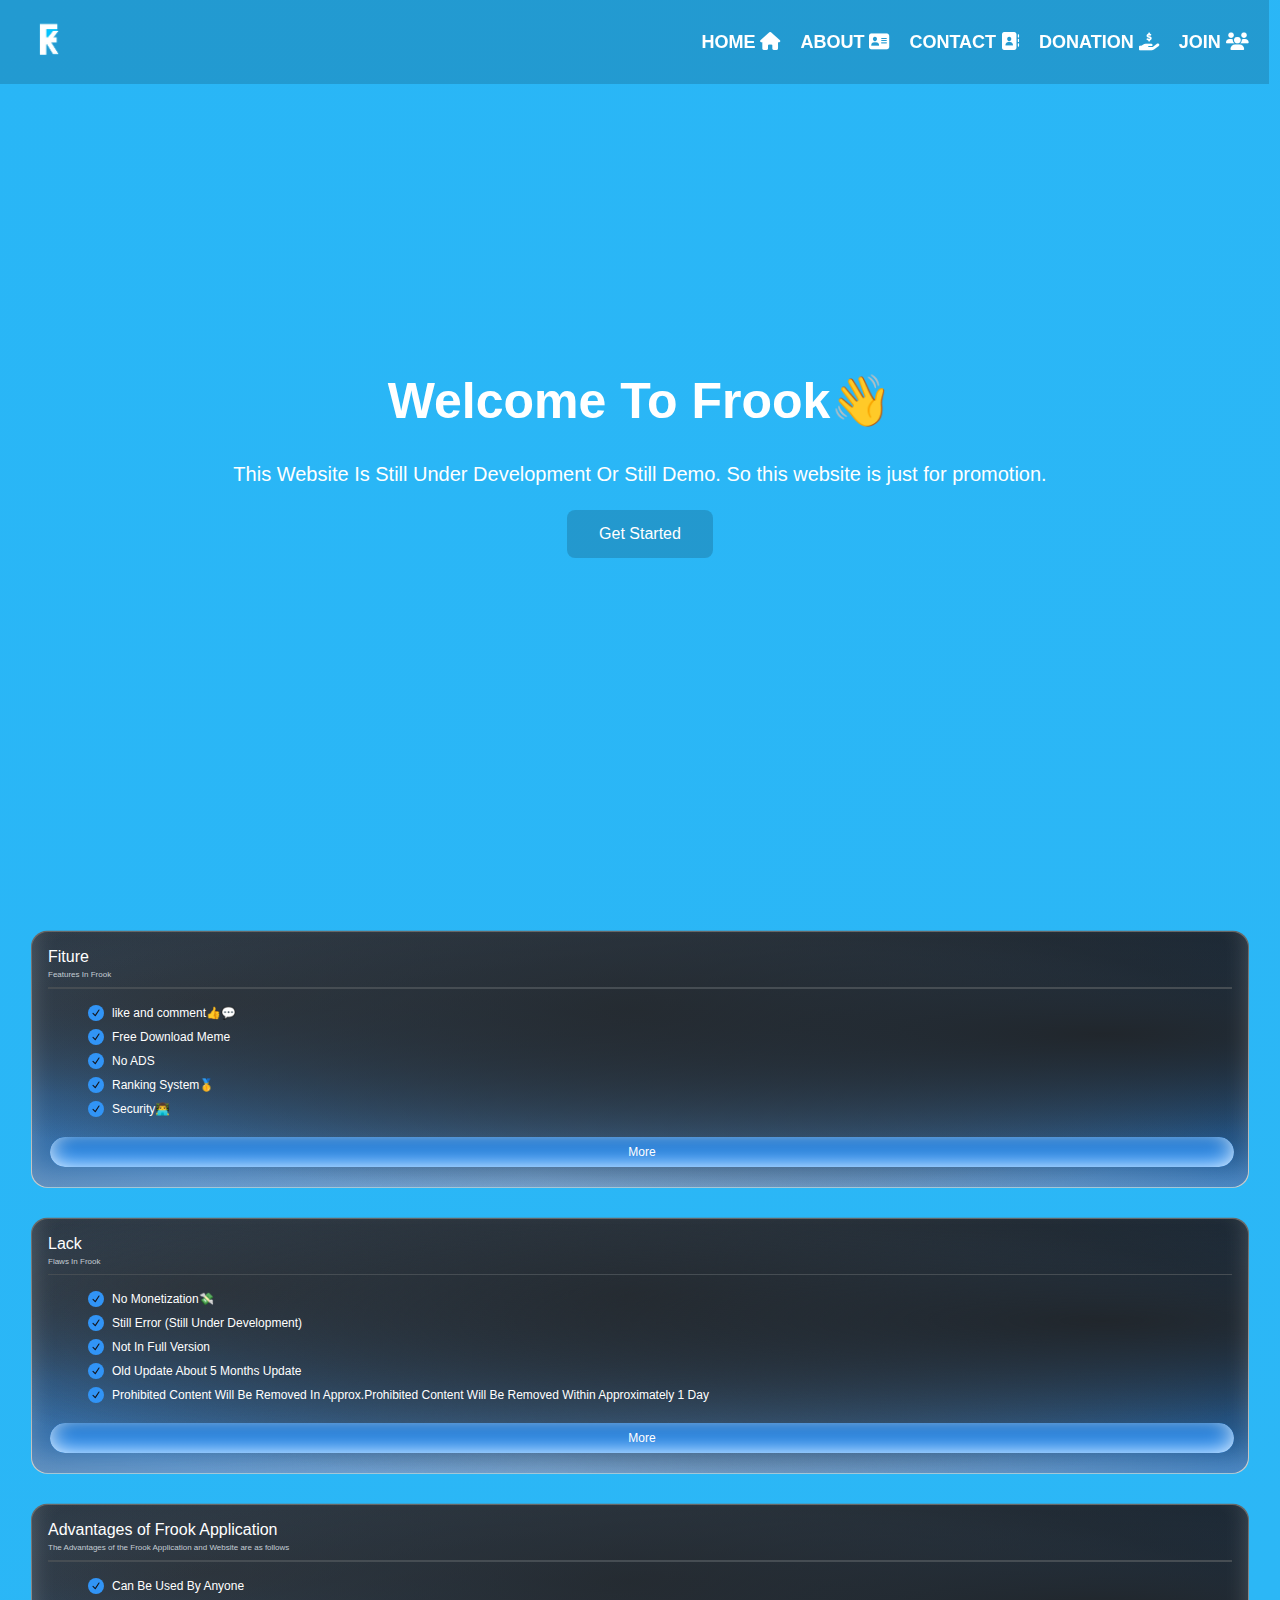
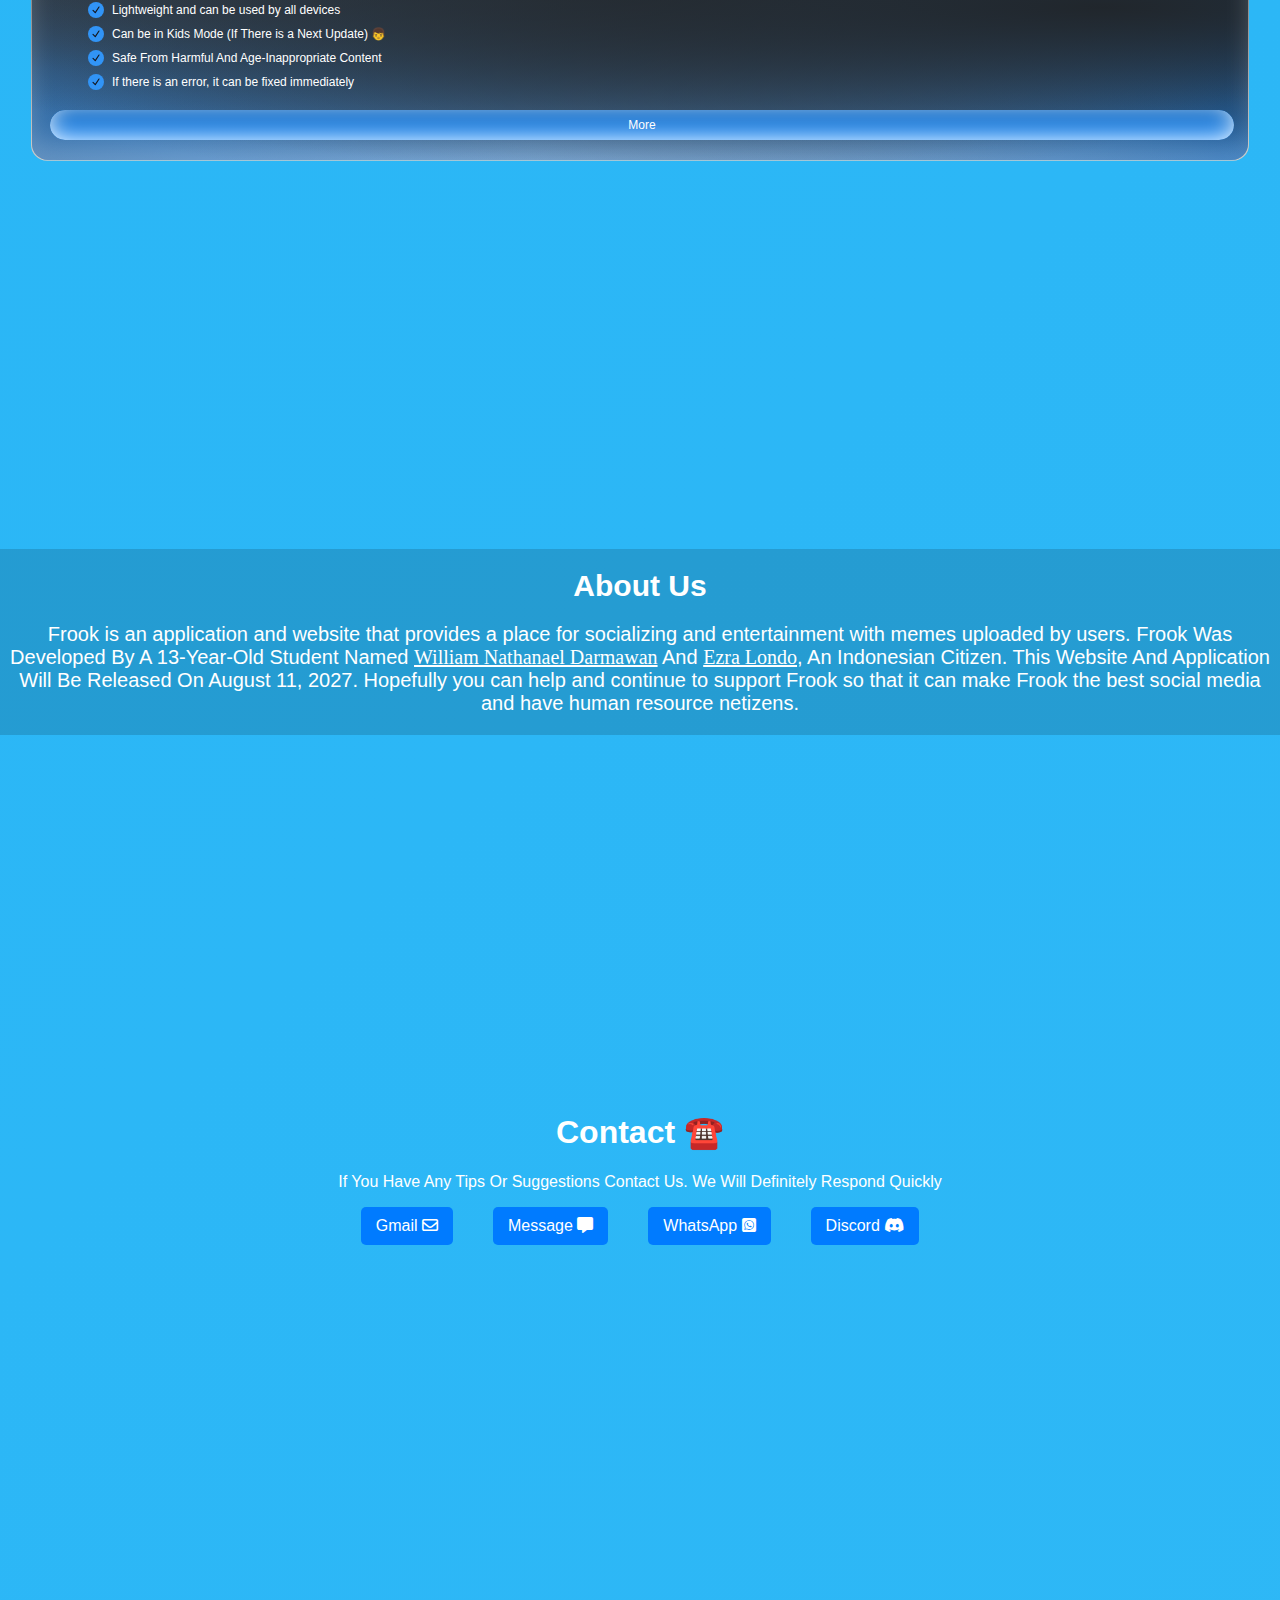
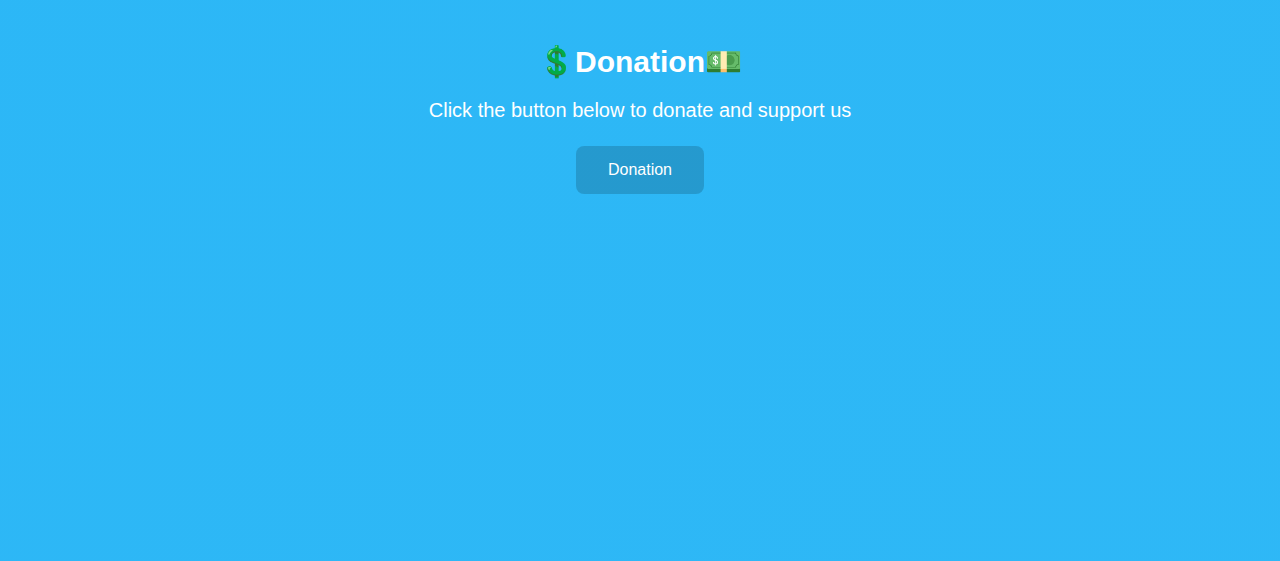
==== index.html @ d106742f "Frook Promotions Media Social" ====
<!DOCTYPE html>
<html lang="en">
<head>
  <meta charset="UTF-8">
  <meta http-equiv="X-UA-Compatible" content="IE=Edge">
  <meta name="viewport" content="width=device-width, initial-scale=1">
  
<!-- Meta Tags Dasar -->
<meta charset="UTF-8">
<meta name="viewport" content="width=device-width, initial-scale=1.0">
<meta name="title" content="Frook - Media Sosial Baru yang Seru dan Interaktif">
<meta name="description" content="Gabung di Frook, media sosial inovatif dengan fitur berbagi video dan interaksi yang seru!">
<meta name="keywords" content="Frook, media sosial baru, sosial media 2025, platform sosial, aplikasi sosial terbaru, jejaring sosial, komunitas online">
<meta name="author" content="Frook Team">
<meta name="robots" content="index, follow">

<!-- Open Graph (Facebook, WhatsApp, LinkedIn) -->
<meta property="og:title" content="Frook - Media Sosial Baru yang Seru dan Interaktif">
<meta property="og:description" content="Gabung di Frook, media sosial inovatif dengan fitur berbagi video dan interaksi yang seru!">
<meta property="og:image" content="https://frook.com/assets/frook-promosi.jpg">
<meta property="og:image:width" content="1200">
<meta property="og:image:height" content="630">
<meta property="og:url" content="https://frook.com">
<meta property="og:type" content="website">
<meta property="og:site_name" content="Frook">
<meta property="og:locale" content="id_ID">

<!-- Twitter Card -->
<meta name="twitter:card" content="summary_large_image">
<meta name="twitter:title" content="Frook - Media Sosial Baru yang Seru!">
<meta name="twitter:description" content="Jangan ketinggalan! Frook adalah media sosial baru yang bikin interaksi lebih seru. Coba sekarang!">
<meta name="twitter:image" content="https://frook.com/assets/frook-promosi.jpg">
<meta name="twitter:site" content="@frook_official"> <!-- Opsional jika punya akun Twitter -->
<meta name="twitter:creator" content="@frook_official"> <!-- Opsional jika punya akun Twitter -->

<!-- Favicon -->
<link rel="icon" href="https://frook.com/assets/favicon.ico" type="image/x-icon">
<link rel="apple-touch-icon" sizes="180x180" href="https://frook.com/assets/apple-touch-icon.png">
<link rel="icon" type="image/png" sizes="32x32" href="https://frook.com/assets/favicon-32x32.png">
<link rel="icon" type="image/png" sizes="16x16" href="https://frook.com/assets/favicon-16x16.png">

<!-- Canonical URL (untuk SEO) -->
<link rel="canonical" href="https://frook.com">
  
  

  <title>Frook Promotion Website</title>
 
  <link rel="stylesheet" href="style.css">
  
  <link rel="stylesheet" href="https://cdnjs.cloudflare.com/ajax/libs/font-awesome/6.7.2/css/all.min.css">
</head>

<body>
  
    <nav>
      <div class="img">
        <img src="frook.png" alt="frook">
      </div>
      <ul>
        <li>
          <a href="#home">
            HOME
            <i class="fa-solid fa-house"></i>
          </a>
        </li>
        <li>
          <a href="#about">
            ABOUT
            <i class="fa-solid fa-address-card"></i>
          </a>
        </li>
        <li>
          <a href="#contact">
            CONTACT
            <i class="fa-solid fa-address-book"></i>
          </a>
        </li>
        <li>
          <a href="#donation" class="donation">
            DONATION
            <i class="fa-solid fa-hand-holding-dollar"></i>
          </a>
        </li>
        <li>
          <a href="https://whatsapp.com/channel/0029Vb1HjuN3AzNIX2mMYd3d" class="join">
            JOIN
            <i class="fa-solid fa-users"></i>
          </a>
        </li>
      </ul>
    </nav>
  
  <div class="container" id="home">
    <div class="pembukaan">
      <h1>Welcome To Frook👋 </h1>
      <p>This Website Is Still Under Development Or Still Demo. So this website is just for promotion.</p>
      <a href="#card">
        <button>
          Get Started 
        </button>
      </a>
    </div>
  </div>
  
<div class="card" id="card">
  <div class="card__border"></div>
  <div class="card_title__container">
    <span class="card_title">Fiture</span>
    <p class="card_paragraph">
      Features In Frook
    </p>
  </div>
  <hr class="line" />
  <ul class="card__list">
    <li class="card__list_item">
      <span class="check">
        <svg
          xmlns="http://www.w3.org/2000/svg"
          viewBox="0 0 16 16"
          fill="currentColor"
          class="check_svg"
        >
          <path
            fill-rule="evenodd"
            d="M12.416 3.376a.75.75 0 0 1 .208 1.04l-5 7.5a.75.75 0 0 1-1.154.114l-3-3a.75.75 0 0 1 1.06-1.06l2.353 2.353 4.493-6.74a.75.75 0 0 1 1.04-.207Z"
            clip-rule="evenodd"
          ></path>
        </svg>
      </span>
      <span class="list_text">like and comment👍💬</span>
    </li>
    <li class="card__list_item">
      <span class="check">
        <svg
          xmlns="http://www.w3.org/2000/svg"
          viewBox="0 0 16 16"
          fill="currentColor"
          class="check_svg"
        >
          <path
            fill-rule="evenodd"
            d="M12.416 3.376a.75.75 0 0 1 .208 1.04l-5 7.5a.75.75 0 0 1-1.154.114l-3-3a.75.75 0 0 1 1.06-1.06l2.353 2.353 4.493-6.74a.75.75 0 0 1 1.04-.207Z"
            clip-rule="evenodd"
          ></path>
        </svg>
      </span>
      <span class="list_text">Free Download Meme</span>
    </li>
    <li class="card__list_item">
      <span class="check">
        <svg
          xmlns="http://www.w3.org/2000/svg"
          viewBox="0 0 16 16"
          fill="currentColor"
          class="check_svg"
        >
          <path
            fill-rule="evenodd"
            d="M12.416 3.376a.75.75 0 0 1 .208 1.04l-5 7.5a.75.75 0 0 1-1.154.114l-3-3a.75.75 0 0 1 1.06-1.06l2.353 2.353 4.493-6.74a.75.75 0 0 1 1.04-.207Z"
            clip-rule="evenodd"
          ></path>
        </svg>
      </span>
      <span class="list_text">No ADS</span>
    </li>
    <li class="card__list_item">
      <span class="check">
        <svg
          xmlns="http://www.w3.org/2000/svg"
          viewBox="0 0 16 16"
          fill="currentColor"
          class="check_svg"
        >
          <path
            fill-rule="evenodd"
            d="M12.416 3.376a.75.75 0 0 1 .208 1.04l-5 7.5a.75.75 0 0 1-1.154.114l-3-3a.75.75 0 0 1 1.06-1.06l2.353 2.353 4.493-6.74a.75.75 0 0 1 1.04-.207Z"
            clip-rule="evenodd"
          ></path>
        </svg>
      </span>
      <span class="list_text">Ranking System🥇</span>
    </li>
    <li class="card__list_item">
      <span class="check">
        <svg
          xmlns="http://www.w3.org/2000/svg"
          viewBox="0 0 16 16"
          fill="currentColor"
          class="check_svg"
        >
          <path
            fill-rule="evenodd"
            d="M12.416 3.376a.75.75 0 0 1 .208 1.04l-5 7.5a.75.75 0 0 1-1.154.114l-3-3a.75.75 0 0 1 1.06-1.06l2.353 2.353 4.493-6.74a.75.75 0 0 1 1.04-.207Z"
            clip-rule="evenodd"
          ></path>
        </svg>
      </span>
      <span class="list_text">Security👨‍💻 </span>
    </li>
  </ul>
    <a href="more.html">
      <button class="button">
        More
      </button>
    </a>
</div>

<div class="card">
  <div class="card__border"></div>
  <div class="card_title__container">
    <span class="card_title">Lack</span>
    <p class="card_paragraph">
      Flaws In Frook
    </p>
  </div>
  <hr class="line" />
  <ul class="card__list">
    <li class="card__list_item">
      <span class="check">
        <svg
          xmlns="http://www.w3.org/2000/svg"
          viewBox="0 0 16 16"
          fill="currentColor"
          class="check_svg"
        >
          <path
            fill-rule="evenodd"
            d="M12.416 3.376a.75.75 0 0 1 .208 1.04l-5 7.5a.75.75 0 0 1-1.154.114l-3-3a.75.75 0 0 1 1.06-1.06l2.353 2.353 4.493-6.74a.75.75 0 0 1 1.04-.207Z"
            clip-rule="evenodd"
          ></path>
        </svg>
      </span>
      <span class="list_text">No Monetization💸</span>
    </li>
    <li class="card__list_item">
      <span class="check">
        <svg
          xmlns="http://www.w3.org/2000/svg"
          viewBox="0 0 16 16"
          fill="currentColor"
          class="check_svg"
        >
          <path
            fill-rule="evenodd"
            d="M12.416 3.376a.75.75 0 0 1 .208 1.04l-5 7.5a.75.75 0 0 1-1.154.114l-3-3a.75.75 0 0 1 1.06-1.06l2.353 2.353 4.493-6.74a.75.75 0 0 1 1.04-.207Z"
            clip-rule="evenodd"
          ></path>
        </svg>
      </span>
      <span class="list_text">Still Error (Still Under Development)</span>
    </li>
    <li class="card__list_item">
      <span class="check">
        <svg
          xmlns="http://www.w3.org/2000/svg"
          viewBox="0 0 16 16"
          fill="currentColor"
          class="check_svg"
        >
          <path
            fill-rule="evenodd"
            d="M12.416 3.376a.75.75 0 0 1 .208 1.04l-5 7.5a.75.75 0 0 1-1.154.114l-3-3a.75.75 0 0 1 1.06-1.06l2.353 2.353 4.493-6.74a.75.75 0 0 1 1.04-.207Z"
            clip-rule="evenodd"
          ></path>
        </svg>
      </span>
      <span class="list_text">Not In Full Version</span>
    </li>
    <li class="card__list_item">
      <span class="check">
        <svg
          xmlns="http://www.w3.org/2000/svg"
          viewBox="0 0 16 16"
          fill="currentColor"
          class="check_svg"
        >
          <path
            fill-rule="evenodd"
            d="M12.416 3.376a.75.75 0 0 1 .208 1.04l-5 7.5a.75.75 0 0 1-1.154.114l-3-3a.75.75 0 0 1 1.06-1.06l2.353 2.353 4.493-6.74a.75.75 0 0 1 1.04-.207Z"
            clip-rule="evenodd"
          ></path>
        </svg>
      </span>
      <span class="list_text">Old Update About 5 Months Update</span>
    </li>
    <li class="card__list_item">
      <span class="check">
        <svg
          xmlns="http://www.w3.org/2000/svg"
          viewBox="0 0 16 16"
          fill="currentColor"
          class="check_svg"
        >
          <path
            fill-rule="evenodd"
            d="M12.416 3.376a.75.75 0 0 1 .208 1.04l-5 7.5a.75.75 0 0 1-1.154.114l-3-3a.75.75 0 0 1 1.06-1.06l2.353 2.353 4.493-6.74a.75.75 0 0 1 1.04-.207Z"
            clip-rule="evenodd"
          ></path>
        </svg>
      </span>
      <span class="list_text">Prohibited Content Will Be Removed In Approx.Prohibited Content Will Be Removed Within Approximately 1 Day</span>
    </li>
  </ul>
    <a href="more.html">
      <button class="button">
        More
      </button>
    </a>
</div>

<div class="card">
  <div class="card__border"></div>
  <div class="card_title__container">
    <span class="card_title">Advantages of Frook Application</span>
    <p class="card_paragraph">
      The Advantages of the Frook Application and Website are as follows
    </p>
  </div>
  <hr class="line" />
  <ul class="card__list">
    <li class="card__list_item">
      <span class="check">
        <svg
          xmlns="http://www.w3.org/2000/svg"
          viewBox="0 0 16 16"
          fill="currentColor"
          class="check_svg"
        >
          <path
            fill-rule="evenodd"
            d="M12.416 3.376a.75.75 0 0 1 .208 1.04l-5 7.5a.75.75 0 0 1-1.154.114l-3-3a.75.75 0 0 1 1.06-1.06l2.353 2.353 4.493-6.74a.75.75 0 0 1 1.04-.207Z"
            clip-rule="evenodd"
          ></path>
        </svg>
      </span>
      <span class="list_text">Can Be Used By Anyone</span>
    </li>
    <li class="card__list_item">
      <span class="check">
        <svg
          xmlns="http://www.w3.org/2000/svg"
          viewBox="0 0 16 16"
          fill="currentColor"
          class="check_svg"
        >
          <path
            fill-rule="evenodd"
            d="M12.416 3.376a.75.75 0 0 1 .208 1.04l-5 7.5a.75.75 0 0 1-1.154.114l-3-3a.75.75 0 0 1 1.06-1.06l2.353 2.353 4.493-6.74a.75.75 0 0 1 1.04-.207Z"
            clip-rule="evenodd"
          ></path>
        </svg>
      </span>
      <span class="list_text">Lightweight and can be used by all devices</span>
    </li>
    <li class="card__list_item">
      <span class="check">
        <svg
          xmlns="http://www.w3.org/2000/svg"
          viewBox="0 0 16 16"
          fill="currentColor"
          class="check_svg"
        >
          <path
            fill-rule="evenodd"
            d="M12.416 3.376a.75.75 0 0 1 .208 1.04l-5 7.5a.75.75 0 0 1-1.154.114l-3-3a.75.75 0 0 1 1.06-1.06l2.353 2.353 4.493-6.74a.75.75 0 0 1 1.04-.207Z"
            clip-rule="evenodd"
          ></path>
        </svg>
      </span>
      <span class="list_text">Can be in Kids Mode (If There is a Next Update) 👦</span>
    </li>
    <li class="card__list_item">
      <span class="check">
        <svg
          xmlns="http://www.w3.org/2000/svg"
          viewBox="0 0 16 16"
          fill="currentColor"
          class="check_svg"
        >
          <path
            fill-rule="evenodd"
            d="M12.416 3.376a.75.75 0 0 1 .208 1.04l-5 7.5a.75.75 0 0 1-1.154.114l-3-3a.75.75 0 0 1 1.06-1.06l2.353 2.353 4.493-6.74a.75.75 0 0 1 1.04-.207Z"
            clip-rule="evenodd"
          ></path>
        </svg>
      </span>
      <span class="list_text">Safe From Harmful And Age-Inappropriate Content</span>
    </li>
    <li class="card__list_item">
      <span class="check">
        <svg
          xmlns="http://www.w3.org/2000/svg"
          viewBox="0 0 16 16"
          fill="currentColor"
          class="check_svg"
        >
          <path
            fill-rule="evenodd"
            d="M12.416 3.376a.75.75 0 0 1 .208 1.04l-5 7.5a.75.75 0 0 1-1.154.114l-3-3a.75.75 0 0 1 1.06-1.06l2.353 2.353 4.493-6.74a.75.75 0 0 1 1.04-.207Z"
            clip-rule="evenodd"
          ></path>
        </svg>
      </span>
      <span class="list_text">If there is an error, it can be fixed immediately</span>
    </li>
  </ul>
  <a href="more.html">
      <button class="button">
        More
      </button>
  </a>
</div>

  
  
  <div class="container02" id="about">
    <div class="tentang">
      <h1>About Us</h1>
      <p>Frook is an application and website that provides a place for socializing and entertainment with memes uploaded by users. Frook Was Developed By A 13-Year-Old Student Named <span>William Nathanael Darmawan</span> And <span>Ezra Londo</span>, An Indonesian Citizen. This Website And Application Will Be Released On August 11, 2027. Hopefully you can help and continue to support Frook so that it can make Frook the best social media and have human resource netizens.</p>
    </div>
  </div>
  
  <div class="container03" id="contact">
    <div class="hubungi">
      <h1>
        Contact ☎️
      </h1>
      <p>
        If You Have Any Tips Or Suggestions Contact Us. We Will Definitely Respond Quickly
      </p>
      <ul>
        <li>
          <a href="mailto:frookwebsite@gmail.com">
            Gmail
            <i class="fa-regular fa-envelope"></i>
          </a>
        </li>
        <li>
          <a href="sms:081342888840?body=Halo, saya mau gabung ke komunitas frook.">
            Message 
            <i class="fa-solid fa-message"></i>
          </a>
        </li>
        <li>
          <a href="https://whatsapp.com/channel/0029Vb1HjuN3AzNIX2mMYd3d">
            WhatsApp
            <i class="fa-brands fa-square-whatsapp"></i>
          </a>
        </li>
        <li>
          <a href="https://discord.com/channels/1337779420768768041/1338451956095516805">
            Discord
            <i class="fa-brands fa-discord"></i>
          </a>
        </li>
      </ul>
    </div>
  </div>
  
  <div class="container04">
    <div class="donasi" id="donation">
      <h1>💲Donation💵</h1>
      <p>Click the button below to donate and support us
      </p>
      <a href="https://saweria.co/frook">
        <button>
          Donation
        </button>
      </a>
    </div>
  </div>
  
  
  <script src="/JavaScript/main.js">
    
  </script>
</body>
</html>
---- style.css ----
html {
  scroll-behavior: smooth;
}

/* Backgroundd Frook */

body {
    background: linear-gradient(-45deg, #6EAAEB, #1769CE, #4fc3f7, #29b6f6);
    background-size: 5000% 5000%;
    animation: gradientBG 6s ease infinite;
    height: 100vh;
    margin: 0;
    color: #ffffff;
    font-family: Arial, sans-serif;
}

@keyframes gradientBG {
    0% { background-position: 0% 50%; }
    50% { background-position: 100% 50%; }
    100% { background-position: 0% 50%; }
}

/* akhir dari backgrounddd frook */


/* navbarr */

nav {
  position: fixed;
  top: 0;
  z-index: 1000;
  display: flex;
  align-items: center;
  justify-content: space-between;
  background-color: #00000026;
  padding: 10px 20px;
  width: 96%;
}

nav ul {
  list-style: none;
  display: flex;
  gap: 20px;
}

nav ul li a {
  text-decoration: none;
  color: white;
  font-size: 18px;
  font-weight: bold;
  transition: color 0.5s;
}

nav ul li a:hover {
  text-decoration: underline;
  border-bottom: 1px solid yellow;
  color: yellow;
}

nav img {
  width: 60px;
  height: auto;
}

/* akhir dari navbar */

/* pembukaan */

.container {
  display: flex;
  justify-items: center;
  justify-content: center;
  align-items: center;
  height: 100vh;
  width: 100%;
}

.container .pembukaan {
  text-align: center;
}

.container .pembukaan h1 {
  font-size: 50px;
}
.container .pembukaan p {
  font-size: 20px;
}

button {
  background-color: #00000029;
  border: none;
  color: white;
  padding: 15px 32px;
  text-align: center;
  text-decoration: none;
  display: inline-block;
  font-size: 16px;
  margin: 4px 2px;
  cursor: pointer;
  border-radius: 8px;
}

/* akhir darii pembukaaan */

/*frook informasi*/

.card {
  --white: hsl(0, 0%, 100%);
  --black: hsl(240, 15%, 9%);
  --paragraph: hsl(210, 15%, 80%);
  --line: hsl(210, 9%, 30%);
  --primary: hsl(210, 92%, 58%);

  position: relative;
  flex-direction: column;
  gap: 1rem;
  margin: 2rem;
  padding: 1rem;


  background-color: hsl(210, 15%, 10%);
  background-image: radial-gradient(
      at 88% 40%, hsl(210, 15%, 15%) 0px, transparent 85%
    ),
    radial-gradient(at 49% 30%, hsl(210, 15%, 20%) 0px, transparent 85%),
    radial-gradient(at 14% 26%, hsl(210, 15%, 25%) 0px, transparent 85%),
    radial-gradient(at 0% 64%, hsl(210, 92%, 58%) 0px, transparent 85%),
    radial-gradient(at 41% 94%, hsl(210, 92%, 78%) 0px, transparent 85%),
    radial-gradient(at 100% 99%, hsl(210, 92%, 40%) 0px, transparent 85%);

  border-radius: 1rem;
  box-shadow: 0px -16px 24px 0px rgba(255, 255, 255, 0.2) inset;
}

.card .card__border {
  overflow: hidden;
  pointer-events: none;
  position: absolute;
  z-index: -10;
  top: 50%;
  left: 50%;
  transform: translate(-50%, -50%);
  width: calc(100% + 2px);
  height: calc(100% + 2px);

  background-image: linear-gradient(0deg, hsl(0, 0%, 100%) -50%, hsl(0, 0%, 40%) 100%);
  border-radius: 1rem;
}

.card .card_title__container .card_title {
  font-size: 1rem;
  color: var(--white);
}

.card .card_title__container .card_paragraph {
  margin-top: 0.25rem;
  width: 65%;
  font-size: 0.5rem;
  color: var(--paragraph);
}

.card .line {
  width: 100%;
  height: 0.1rem;
  background-color: var(--line);
  border: none;
}

.card .card__list {
  display: flex;
  flex-direction: column;
  gap: 0.5rem;
}

.card .card__list .card__list_item {
  display: flex;
  align-items: center;
  gap: 0.5rem;
}

.card .card__list .card__list_item .check {
  display: flex;
  justify-content: center;
  align-items: center;
  width: 1rem;
  height: 1rem;
  background-color: var(--primary);
  border-radius: 50%;
}

.card .card__list .card__list_item .check .check_svg {
  width: 0.75rem;
  height: 0.75rem;
  fill: var(--black);
}

.card .card__list .card__list_item .list_text {
  font-size: 0.75rem;
  color: var(--white);
}

.card .button {
  cursor: pointer;
  padding: 0.5rem;
  width: 100%;
  background-image: linear-gradient(0deg, hsl(210, 92%, 60%) 0%, hsl(210, 92%, 40%) 100%);
  font-size: 0.75rem;
  color: var(--white);
  border: 0;
  border-radius: 9999px;
  box-shadow: inset 0 -2px 25px -4px var(--white);
}

.card .button:hover {
  background-image: linear-gradient(0deg, hsl(210, 92%, 70%) 0%, hsl(210, 92%, 50%) 100%);
}

/* akhir darii frook inf */

/* Tentangg */

.container02 {
  display: flex;
  justify-items: center;
  justify-content: center;
  align-items: center;
  height: 100vh;
  width: 100%;
}

.container02 .tentang {
  text-align: center;
  background-color: #00000025
}

.container02 .tentang h1 {
  font-size: 30px;
}
.container02 .tentang p {
  font-size: 20px;
}

.container02 .tentang span {
  text-decoration: underline;
  font-family: fantasy;
}

/* akhir dari tentanggg */

/* kontakk*/

.container03 {
  text-align: center;
}

.container03 .hubungi ul {
  list-style: none;
  display: flex;
  justify-content: center;
  gap: 20px;
  padding: 0;
}

.container03 .hubungi ul li {
  margin: 0 10px;
}

.hubungi ul li a {
  text-decoration: none;
  color: white;
  display: block;
  padding: 10px 15px; 
  background-color: #007bff; 
  border-radius: 5px;
}

/* akhir dari kontaak */

/* donasii */

.container04 {
  display: flex;
  justify-items: center;
  justify-content: center;
  align-items: center;
  height: 100vh;
  width: 100%;
}

.container04 .donasi {
  text-align: center;
}

.container04 .donasi h1 {
  font-size: 30px;
}

.container04 .donasi p {
  font-size: 20px;
}

/* akhir dari donaasi */




/* untuk hp */

@media (max-width: 768px) {
  
  /* navbart*/
  
 nav ul li a i{
    display: none !important;
  }
  
  nav .donation, .join {
    display: none !important;
  }
  
  nav ul li a {
    font-size: 18px;
  }
  
  .container03 .hubungi ul {
  display: grid;
  grid-template-columns: repeat(2, 1fr);
  grid-template-rows: repeat(2, auto);
  gap: 20px; 
  justify-content: center;
  align-items: center;
  padding: 0;
}

.container03 .hubungi ul li {
  list-style: none;
  text-align: center;
}

.hubungi ul li a {
  text-decoration: none;
  color: white;
  display: block;
  padding: 15px 20px;
  background-color: #007bff;
  border-radius: 8px;
  font-size: 18px;
  font-weight: bold;
  transition: background 0.3s;
}

.hubungi ul li a:hover {
  background-color: #0056b3;
}
  
 /* akhir dari navbar */
  
  
}

/* akhir dari hp */
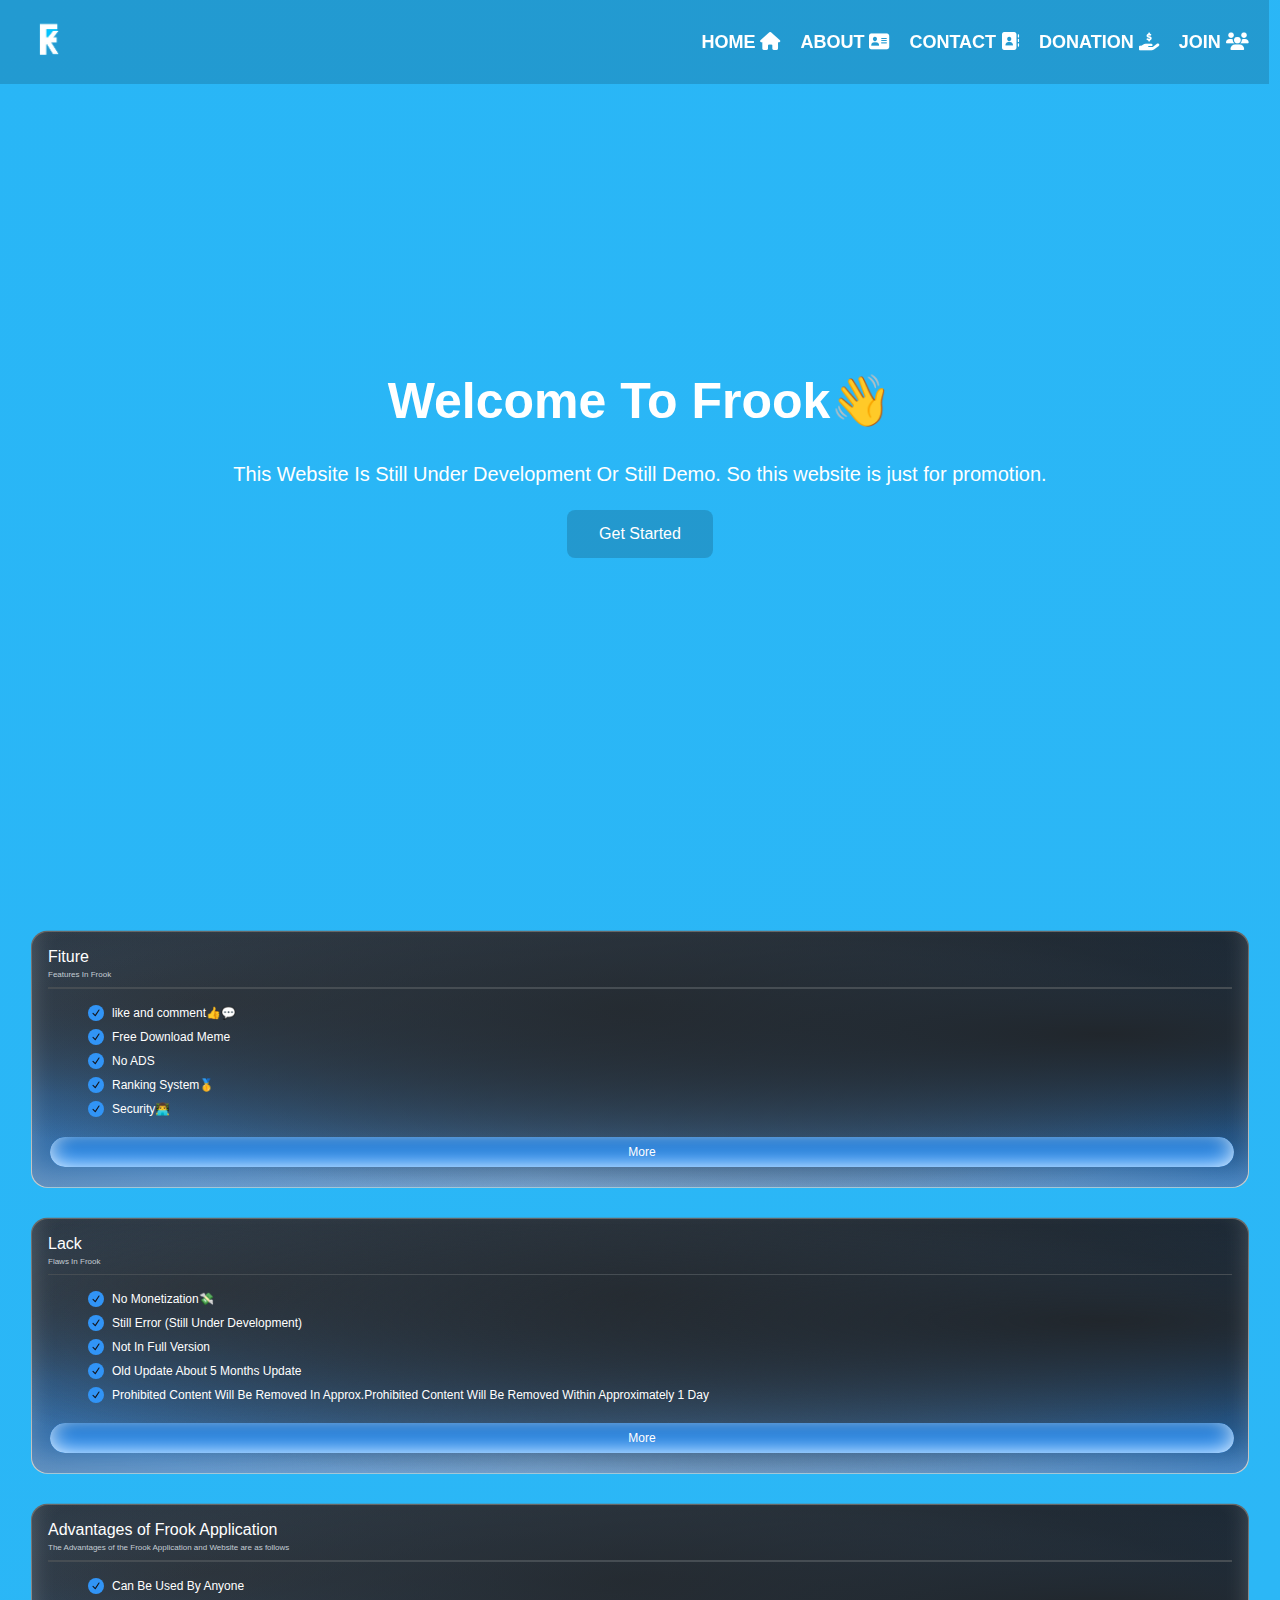
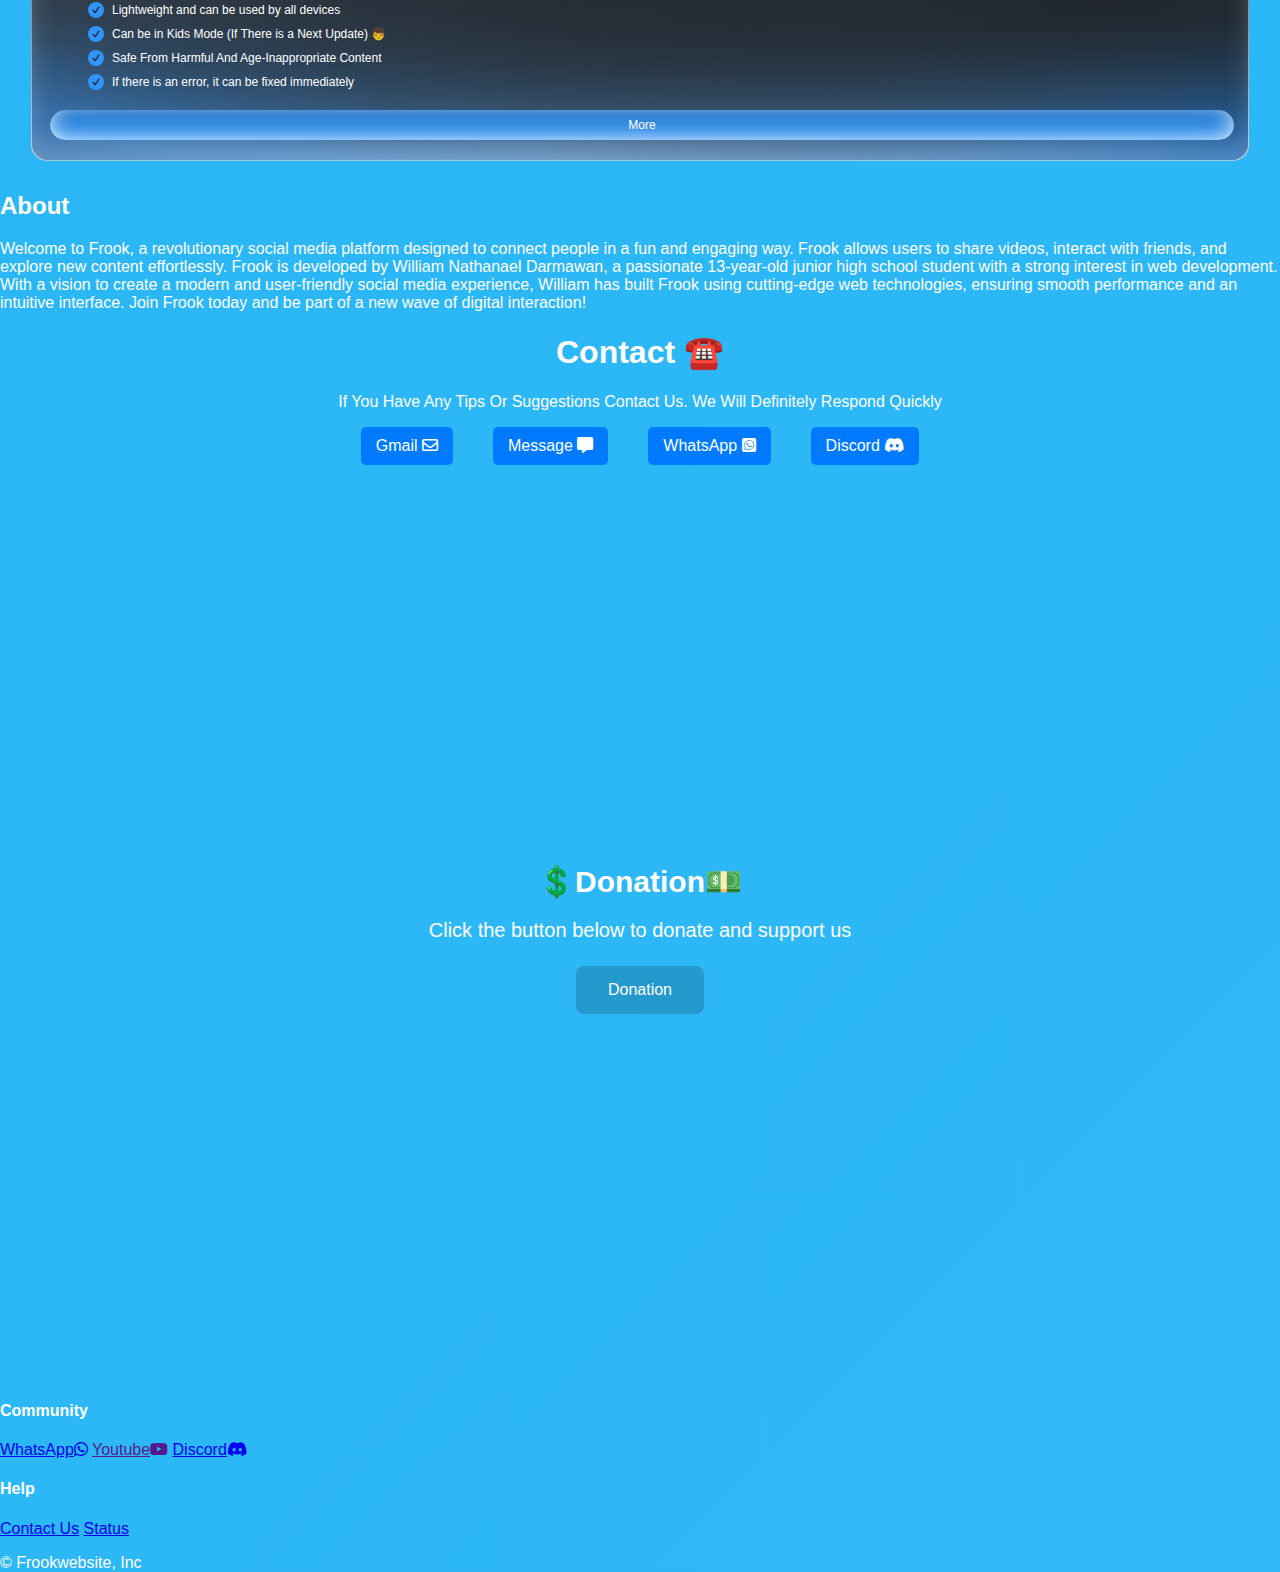
==== commit 141e6c74: "Update index.html" ====
--- a/index.html
+++ b/index.html
@@ -15,8 +15,8 @@
 <meta name="robots" content="index, follow">
 
 <!-- Open Graph (Facebook, WhatsApp, LinkedIn) -->
-<meta property="og:title" content="Frook - Media Sosial Baru yang Seru dan Interaktif">
-<meta property="og:description" content="Gabung di Frook, media sosial inovatif dengan fitur berbagi video dan interaksi yang seru!">
+<meta property="og:title" content="Frook - Promotions Social Media Website">
+<meta property="og:description" content="Join Frook Website, Social Media That Will Be Available In 2027 That Has Been Made In Full Version">
 <meta property="og:image" content="https://frook.com/assets/frook-promosi.jpg">
 <meta property="og:image:width" content="1200">
 <meta property="og:image:height" content="630">
@@ -30,8 +30,8 @@
 <meta name="twitter:title" content="Frook - Media Sosial Baru yang Seru!">
 <meta name="twitter:description" content="Jangan ketinggalan! Frook adalah media sosial baru yang bikin interaksi lebih seru. Coba sekarang!">
 <meta name="twitter:image" content="https://frook.com/assets/frook-promosi.jpg">
-<meta name="twitter:site" content="@frook_official"> <!-- Opsional jika punya akun Twitter -->
-<meta name="twitter:creator" content="@frook_official"> <!-- Opsional jika punya akun Twitter -->
+<meta name="twitter:site" content="@frook_official"> 
+<meta name="twitter:creator" content="@frook_official">
 
 <!-- Favicon -->
 <link rel="icon" href="https://frook.com/assets/favicon.ico" type="image/x-icon">
@@ -40,7 +40,7 @@
 <link rel="icon" type="image/png" sizes="16x16" href="https://frook.com/assets/favicon-16x16.png">
 
 <!-- Canonical URL (untuk SEO) -->
-<link rel="canonical" href="https://frook.com">
+<link rel="canonical" href="https://williamdarmawan22.github.io/Frook-Promotion/">
   
   
 
@@ -412,15 +412,24 @@
   </a>
 </div>
 
-  
-  
-  <div class="container02" id="about">
-    <div class="tentang">
-      <h1>About Us</h1>
-      <p>Frook is an application and website that provides a place for socializing and entertainment with memes uploaded by users. Frook Was Developed By A 13-Year-Old Student Named <span>William Nathanael Darmawan</span> And <span>Ezra Londo</span>, An Indonesian Citizen. This Website And Application Will Be Released On August 11, 2027. Hopefully you can help and continue to support Frook so that it can make Frook the best social media and have human resource netizens.</p>
-    </div>
-  </div>
-  
+
+<div class="about" id="about">
+  <div class="content">
+    <h2>About</h2>
+    <p class="para">
+Welcome to Frook, a revolutionary social media platform designed to connect people in a fun and engaging way. Frook allows users to share videos, interact with friends, and explore new content effortlessly.
+
+Frook is developed by <span>William Nathanael Darmawan</span>, a passionate 13-year-old junior high school student with a strong interest in web development. With a vision to create a modern and user-friendly social media experience, William has built Frook using cutting-edge web technologies, ensuring smooth performance and an intuitive interface.
+
+Join Frook today and be part of a new wave of digital interaction!
+
+
+    </p>
+  </div>
+</div>
+
+  
+
   <div class="container03" id="contact">
     <div class="hubungi">
       <h1>
@@ -471,9 +480,23 @@
     </div>
   </div>
   
+  <div class="footer">
+    <div class="isi_footer">
+      <h4>Community</h4>
+      <a href="https://whatsapp.com/channel/0029Vb1HjuN3AzNIX2mMYd3d">WhatsApp<i class="fa-brands fa-whatsapp"></i></a>
+      <a href="">Youtube<i class="fa-brands fa-youtube"></i></a>
+      <a href="https://discord.com/channels/1337779420768768041/1338451956095516805">Discord<i class="fa-brands fa-discord"></i></a>
+      <h4>Help</h4>
+      <a href="sms:081342888840?body=Halo, saya mau gabung ke komunitas frook.">Contact Us</a>
+      <a href="#">Status</a>
+      
+      <p>&copy; Frookwebsite, Inc</p>
+    </div>
+  </div>
+  
   
   <script src="/JavaScript/main.js">
     
   </script>
 </body>
-</html>+  </html>        
